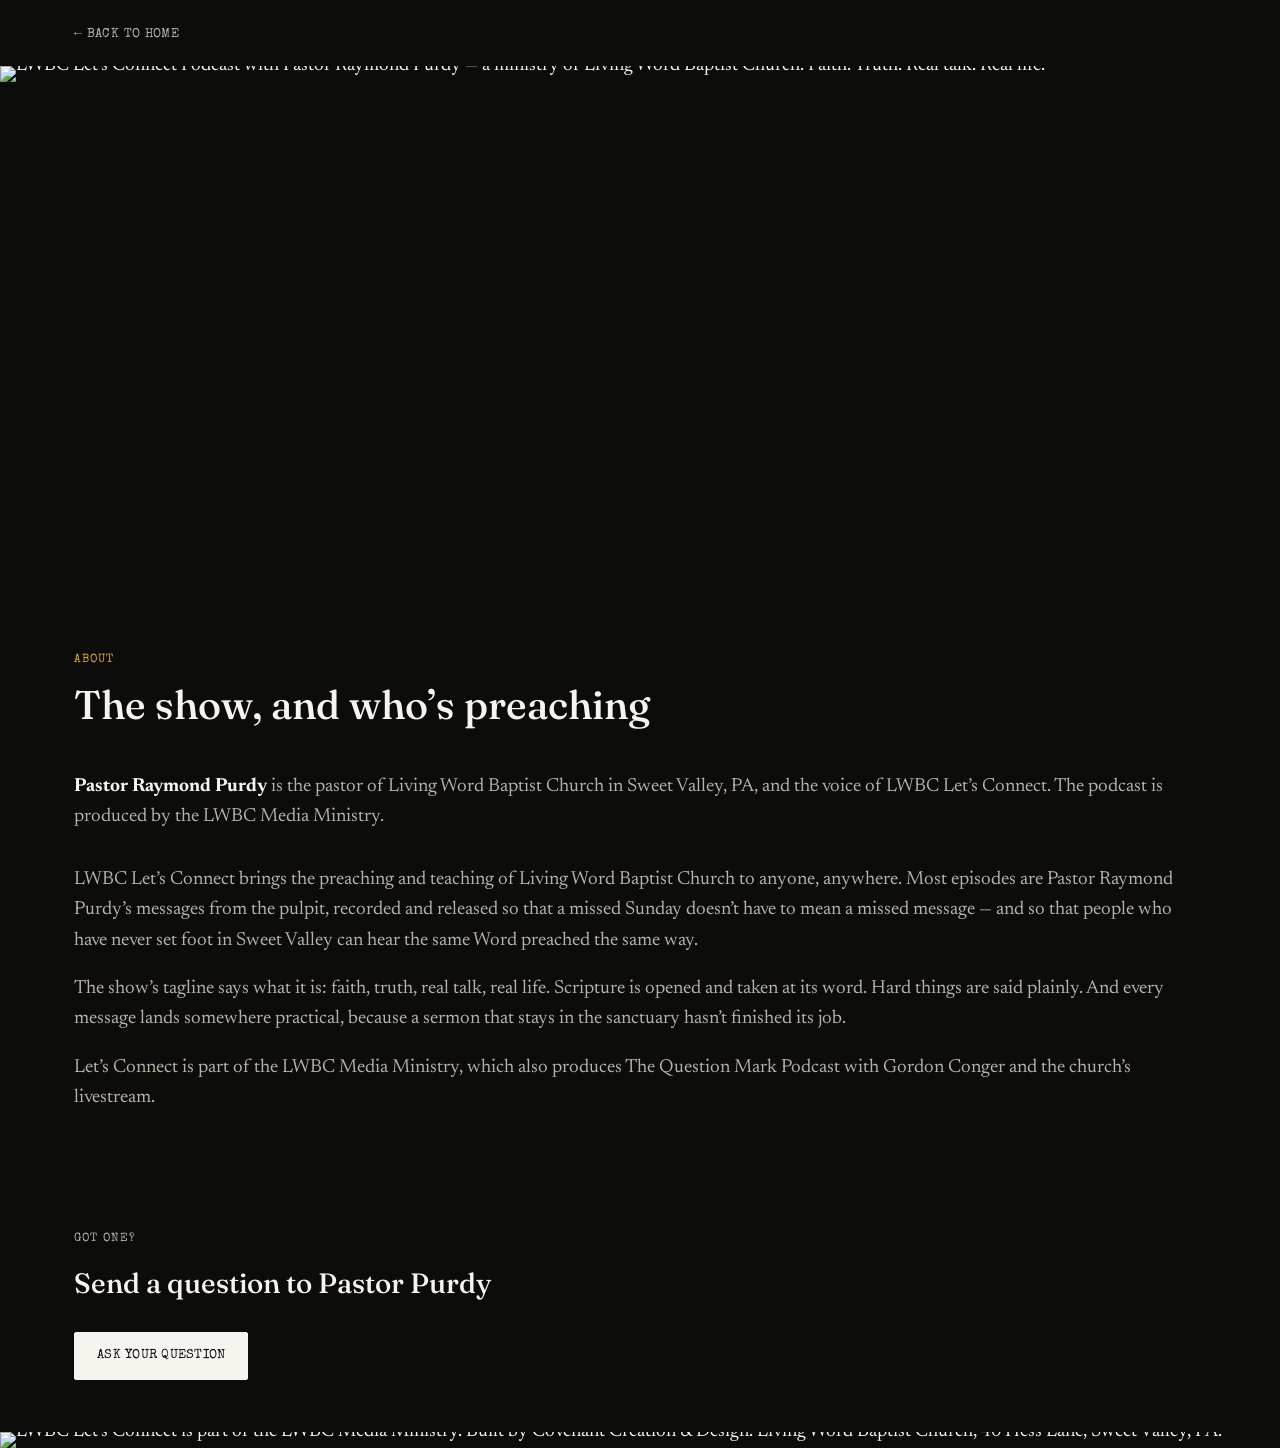
==== about.html @ 089d50f5 "Add about.html" ====
<!doctype html>
<html lang="en">
<head>
<meta charset="UTF-8">
<meta name="viewport" content="width=device-width, initial-scale=1">
<title>About — LWBC Let's Connect Podcast</title>
<meta name="description" content="About LWBC Let's Connect Podcast and host Pastor Raymond Purdy.">
<link rel="preconnect" href="https://fonts.googleapis.com">
<link rel="preconnect" href="https://fonts.gstatic.com" crossorigin>
<link href="https://fonts.googleapis.com/css2?family=Fraunces:ital,wght@0,400;0,500;0,600;1,400&family=Newsreader:ital,wght@0,400;0,500;1,400&family=Special+Elite&display=swap" rel="stylesheet">
<link rel="canonical" href="https://YOUR-DOMAIN-HERE/about.html">
<meta property="og:type" content="website">
<meta property="og:url" content="https://YOUR-DOMAIN-HERE/about.html">
<meta property="og:title" content="About — LWBC Let's Connect Podcast">
<meta property="og:description" content="About LWBC Let's Connect Podcast and host Pastor Raymond Purdy.">
<meta property="og:image" content="https://YOUR-DOMAIN-HERE/images/banner.jpg">
<meta name="twitter:card" content="summary_large_image">
<meta name="twitter:title" content="About — LWBC Let's Connect Podcast">
<meta name="twitter:description" content="About LWBC Let's Connect Podcast and host Pastor Raymond Purdy.">
<meta name="twitter:image" content="https://YOUR-DOMAIN-HERE/images/banner.jpg">
<link rel="icon" type="image/png" href="images/favicon-64.png">
<link rel="apple-touch-icon" href="images/apple-touch-icon.png">
<link rel="manifest" href="manifest.json">
<meta name="apple-mobile-web-app-capable" content="yes">
<meta name="apple-mobile-web-app-title" content="Let's Connect">
<meta name="apple-mobile-web-app-status-bar-style" content="black-translucent">
<meta name="theme-color" content="#0c0c0b">
<link rel="stylesheet" href="css/style.css?v=1">
</head>
<body>

<div class="back-bar">
  <div class="wrap"><a href="index.html" class="back-link">&larr; Back to Home</a></div>
</div>

<header class="banner-image">
  <img src="images/banner.jpg" alt="LWBC Let's Connect Podcast with Pastor Raymond Purdy — a ministry of Living Word Baptist Church. Faith. Truth. Real talk. Real life.">
</header>

<div class="page-intro">
  <div class="wrap">
    <p class="eyebrow">About</p>
    <h1>The show, and who&rsquo;s preaching</h1>
  </div>
</div>

<section style="padding-top:36px;">
  <div class="wrap">

    <div class="about-figure">
      <!--
        REPLACE with Pastor Purdy's headshot once supplied.
        Suggested: /images/raymond-purdy.jpg, square crop, min 400x400px.
        The stylesheet renders it in grayscale automatically to match
        the black-and-white palette.
      -->
      <img src="images/raymond-purdy.jpg" alt="Pastor Raymond Purdy, host of LWBC Let's Connect Podcast" onerror="this.style.display='none'">
      <div class="about-copy">
        <!-- COPY REVIEW: confirm bio wording with Pastor Purdy. -->
        <p><strong>Pastor Raymond Purdy</strong> is the pastor of Living Word Baptist Church in Sweet Valley, PA, and the voice of LWBC Let&rsquo;s Connect. The podcast is produced by the LWBC Media Ministry.</p>
      </div>
    </div>

    <div class="about-copy">
      <!-- COPY REVIEW: draft About text — replace with the show's own description if Gordon supplies one. -->
      <p>LWBC Let&rsquo;s Connect brings the preaching and teaching of Living Word Baptist Church to anyone, anywhere. Most episodes are Pastor Raymond Purdy&rsquo;s messages from the pulpit, recorded and released so that a missed Sunday doesn&rsquo;t have to mean a missed message &mdash; and so that people who have never set foot in Sweet Valley can hear the same Word preached the same way.</p>
      <p>The show&rsquo;s tagline says what it is: faith, truth, real talk, real life. Scripture is opened and taken at its word. Hard things are said plainly. And every message lands somewhere practical, because a sermon that stays in the sanctuary hasn&rsquo;t finished its job.</p>
      <p>Let&rsquo;s Connect is part of the LWBC Media Ministry, which also produces The Question Mark Podcast with Gordon Conger and the church&rsquo;s livestream.</p>
    </div>

  </div>
</section>

<section class="callout">
  <div class="wrap">
    <p class="eyebrow">Got one?</p>
    <h2>Send a question to Pastor Purdy</h2>
    <a href="submit.html" class="btn btn-solid">Ask your question</a>
  </div>
</section>

<footer class="site-footer-image">
  <img src="images/footer.jpg" alt="LWBC Let's Connect is part of the LWBC Media Ministry. Built by Covenant Creation &amp; Design. Living Word Baptist Church, 40 Hess Lane, Sweet Valley, PA.">
  <a class="footer-hotspot fh-lwbc-logo" href="https://www.facebook.com/profile.php?id=100064349513334" target="_blank" rel="noopener" aria-label="LWBC Media Ministry on Facebook"></a>
  <a class="footer-hotspot fh-lwbc-text" href="https://www.facebook.com/profile.php?id=100064349513334" target="_blank" rel="noopener" aria-label="LWBC Media Ministry on Facebook"></a>
  <a class="footer-hotspot fh-ccd-text" href="https://stewartjm-dev.github.io/covenant-creation-design" target="_blank" rel="noopener" aria-label="Covenant Creation &amp; Design"></a>
  <a class="footer-hotspot fh-home" href="index.html" aria-label="Home"></a>
  <a class="footer-hotspot fh-about" href="about.html" aria-label="About" aria-current="page"></a>
  <a class="footer-hotspot fh-episodes" href="episodes.html" aria-label="Episodes"></a>
  <a class="footer-hotspot fh-submit" href="submit.html" aria-label="Submit a Question"></a>
  <a class="footer-hotspot fh-subscribe" href="subscribe.html" aria-label="Subscribe"></a>
  <a class="footer-hotspot fh-lwbc-address" href="https://www.lwbcsv.com" target="_blank" rel="noopener" aria-label="Living Word Baptist Church website"></a>
</footer>

</body>
</html>
---- css/style.css ----
/* =========================================================
   LWBC Let's Connect Podcast — stylesheet
   Companion to the Question Mark site: same black-and-white
   system, same layout. Accent colors are pulled from the
   Let's Connect crest (blue / gold / chrome on black). The
   blue is the working accent; gold is used sparingly for
   the small typewriter labels and dates so the site reads as
   its own thing without departing from the shared design.
   Swap the --accent-* values below to retune the whole site.
   ========================================================= */

:root {
  --bg: #0c0c0b;          /* black — the whole site */
  --bg-raised: #17160f;   /* slightly lighter black — panels, cards */

  --ink: #f5f4ef;         /* white lettering */
  --ink-soft: #b7b3a7;
  --ink-faint: #78756a;

  --hairline: rgba(245, 244, 239, 0.14);

  --accent-blue: #3d8bff;
  --accent-blue-line: rgba(61, 139, 255, 0.55);
  --accent-blue-glow: rgba(94, 200, 240, 0.9);

  --accent-gold: #d4a53a;              /* from the crest lettering */
  --accent-gold-line: rgba(212, 165, 58, 0.55);

  --max-w: 1180px;

  --font-display: "Fraunces", Georgia, serif;
  --font-body: "Newsreader", Georgia, serif;
  --font-mono: "Special Elite", "Courier New", monospace;
}

* { box-sizing: border-box; }

html { scroll-behavior: smooth; }

body {
  margin: 0;
  background: var(--bg);
  color: var(--ink);
  font-family: var(--font-body);
  font-size: 19px;
  line-height: 1.6;
  -webkit-font-smoothing: antialiased;
}

a {
  color: var(--ink);
  text-decoration-thickness: 1px;
  text-underline-offset: 3px;
}
a:hover { color: var(--ink-soft); }

:focus-visible {
  outline: 2px solid var(--ink);
  outline-offset: 3px;
}

img { max-width: 100%; display: block; }

.wrap {
  max-width: var(--max-w);
  margin: 0 auto;
  padding: 0 24px;
}

.eyebrow {
  font-family: var(--font-mono);
  font-size: 12px;
  letter-spacing: 0.08em;
  text-transform: uppercase;
  color: var(--accent-gold);
}

/* ---------- Header / nav ---------- */

.site-header {
  border-bottom: 1px solid var(--hairline);
  padding: 20px 0;
  background: var(--bg);
}

.site-header .wrap {
  display: flex;
  align-items: baseline;
  justify-content: space-between;
  gap: 16px;
  flex-wrap: wrap;
}

.logotype {
  display: flex;
  align-items: center;
  gap: 14px;
  font-family: var(--font-display);
  font-weight: 600;
  font-size: 22px;
  letter-spacing: 0.01em;
  text-decoration: none;
  white-space: nowrap;
  color: var(--ink);
}

.logotype .mark {
  font-style: italic;
  font-weight: 400;
}

.logo-badge {
  width: 60px;
  height: 60px;
  border-radius: 6px;
  overflow: hidden;
  flex-shrink: 0;
  box-shadow: 0 0 0 1px var(--accent-blue-line);
}
.logo-badge img { width: 100%; height: 100%; object-fit: cover; display: block; }

.footer-badge {
  display: inline-flex;
  align-items: center;
  gap: 12px;
}
.footer-badge img {
  width: 52px;
  height: 52px;
  border-radius: 6px;
  vertical-align: middle;
  box-shadow: 0 0 0 1px var(--accent-blue-line);
}

nav.primary-nav ul {
  list-style: none;
  display: flex;
  gap: 20px;
  margin: 0;
  padding: 0;
  font-family: var(--font-mono);
  font-size: 12px;
  letter-spacing: 0.03em;
  text-transform: uppercase;
}

nav.primary-nav a {
  color: var(--ink-soft);
  text-decoration: none;
  padding-bottom: 3px;
  border-bottom: 1px solid transparent;
}
nav.primary-nav a:hover,
nav.primary-nav a[aria-current="page"] {
  color: var(--ink);
  border-bottom-color: var(--ink);
}

/* ---------- Back bar (subpages) ---------- */

.back-bar {
  padding: 18px 0;
}

.back-link {
  display: inline-block;
  font-family: var(--font-mono);
  font-size: 13px;
  letter-spacing: 0.03em;
  text-transform: uppercase;
  color: var(--ink-soft);
  text-decoration: none;
}
.back-link:hover { color: var(--ink); }

/* ---------- Page intro (subpages) ----------
   Sits below the shared banner: a large, non-interactive tile
   image matching the one used to reach the page, then title
   copy — no boxed panel, just plain background. */

.page-intro {
  padding: 40px 0 8px;
}

.page-tile {
  width: 240px;
  height: 240px;
  border-radius: 16px;
  overflow: hidden;
  margin-bottom: 26px;
  box-shadow: 0 0 0 1px var(--accent-blue-line), 0 16px 40px rgba(0,0,0,0.5);
}
.page-tile img { width: 100%; height: 100%; object-fit: cover; display: block; }

.page-intro h1 {
  font-family: var(--font-display);
  font-weight: 500;
  font-size: clamp(28px, 5vw, 40px);
  line-height: 1.15;
  margin: 8px 0 0;
  color: var(--ink);
}

.lede {
  font-size: 20px;
  color: var(--ink-soft);
  margin: 18px 0 0;
}

.actions {
  display: flex;
  gap: 14px;
  flex-wrap: wrap;
  margin-top: 24px;
}

/* ---------- Buttons ---------- */

.btn {
  display: inline-block;
  font-family: var(--font-mono);
  font-size: 13px;
  letter-spacing: 0.02em;
  text-transform: uppercase;
  text-decoration: none;
  padding: 13px 22px;
  border: 1px solid var(--ink);
  border-radius: 2px;
}

.btn-solid {
  background: var(--ink);
  color: var(--bg);
}
.btn-solid:hover {
  background: var(--ink-soft);
  color: var(--bg);
  border-color: var(--ink-soft);
}

.btn-outline {
  background: transparent;
  color: var(--ink);
}
.btn-outline:hover {
  background: var(--ink);
  color: var(--bg);
}

/* ---------- Sections ---------- */

section {
  padding: 52px 0;
}

section h2 {
  font-family: var(--font-display);
  font-weight: 500;
  font-size: 28px;
  margin: 6px 0 26px;
  color: var(--ink);
}

/* ---------- Episode list ---------- */

.episode-list {
  list-style: none;
  margin: 0;
  padding: 0;
  display: flex;
  flex-direction: column;
  gap: 16px;
}
.episode-list li { margin: 0; }
.episode-list .featured-player { margin-top: 0; }

.episode {
  display: grid;
  grid-template-columns: 84px 1fr;
  gap: 18px;
  padding: 22px 0;
  border-top: 1px solid var(--hairline);
  text-decoration: none;
  color: var(--ink);
}
.episode:first-child { border-top: none; }

.episode-art {
  position: relative;
  width: 84px;
  height: 84px;
  border-radius: 4px;
  background: var(--bg-raised);
  overflow: hidden;
  flex-shrink: 0;
  box-shadow: 0 0 0 1px var(--accent-blue-line);
}
.episode-art img,
.episode-art svg { width: 100%; height: 100%; object-fit: cover; display: block; }

.episode-date {
  display: block;
  font-family: var(--font-mono);
  font-size: 11px;
  letter-spacing: 0.03em;
  text-transform: uppercase;
  color: var(--ink-faint);
  margin-bottom: 4px;
}

.episode-title {
  font-family: var(--font-display);
  font-size: 19px;
  font-weight: 500;
  margin: 0 0 4px;
  line-height: 1.3;
  color: var(--ink);
}

.episode-blurb {
  font-size: 16px;
  color: var(--ink-soft);
  margin: 0;
  display: -webkit-box;
  -webkit-line-clamp: 2;
  -webkit-box-orient: vertical;
  overflow: hidden;
}

.feed-status {
  font-family: var(--font-mono);
  font-size: 13px;
  color: var(--ink-faint);
  padding: 14px 0;
}

.view-all {
  margin-top: 28px;
  font-family: var(--font-mono);
  font-size: 12px;
  letter-spacing: 0.02em;
  text-transform: uppercase;
}

/* ---------- About / bio ---------- */

.about-figure {
  display: flex;
  gap: 24px;
  align-items: flex-start;
  margin-bottom: 32px;
  flex-wrap: wrap;
}

.about-figure img {
  width: 140px;
  height: 140px;
  object-fit: cover;
  border-radius: 3px;
  filter: grayscale(1);
}

.about-copy p { margin: 0 0 18px; color: var(--ink-soft); }
.about-copy p:last-child { margin-bottom: 0; }
.about-copy strong { color: var(--ink); }

/* ---------- Callout band ---------- */

.callout {
  background: none;
}
.callout .eyebrow { color: var(--ink-soft); }
.callout h2 { color: var(--ink); }
.callout .lede { color: var(--ink-soft); margin: 18px 0 28px; }
.callout .btn-solid { background: var(--ink); color: var(--bg); border-color: var(--ink); }
.callout .btn-solid:hover { background: var(--ink-soft); border-color: var(--ink-soft); }

/* ---------- Form ---------- */

form.question-form {
  max-width: 520px;
}

.field {
  margin-bottom: 22px;
}

.field label {
  display: block;
  font-family: var(--font-mono);
  font-size: 12px;
  letter-spacing: 0.03em;
  text-transform: uppercase;
  color: var(--ink-soft);
  margin-bottom: 8px;
}

.field input,
.field textarea {
  width: 100%;
  font-family: var(--font-body);
  font-size: 17px;
  color: var(--ink);
  background: transparent;
  border: none;
  border-bottom: 1px solid var(--hairline);
  padding: 10px 2px;
  border-radius: 0;
}

.field input:focus,
.field textarea:focus {
  border-bottom-color: var(--ink);
}

.field textarea { resize: vertical; min-height: 120px; }

.form-note {
  font-size: 14px;
  color: var(--ink-faint);
  margin-top: 18px;
}

/* ---------- Subscribe platforms ---------- */

.platform-list {
  list-style: none;
  margin: 0;
  padding: 0;
  display: grid;
  gap: 1px;
  background: var(--accent-blue-line);
  border: 1px solid var(--accent-blue-line);
}

.platform-list a,
.platform-list .platform-copy,
.platform-list .platform-unavailable {
  display: flex;
  align-items: center;
  justify-content: space-between;
  background: var(--bg);
  color: var(--ink);
  padding: 18px 20px;
  text-decoration: none;
  font-family: var(--font-display);
  font-size: 18px;
  width: 100%;
  border: none;
  text-align: left;
  cursor: pointer;
}

.platform-list a:hover,
.platform-list .platform-copy:hover { background: var(--bg-raised); }

.platform-list .go {
  font-family: var(--font-mono);
  font-size: 12px;
  color: var(--ink-faint);
}

.platform-list .platform-unavailable {
  color: var(--ink-faint);
  cursor: default;
}
.platform-list .platform-unavailable .go {
  font-style: italic;
}

/* ---------- Footer ---------- */

.site-footer-image {
  position: relative;
  line-height: 0;
}
.site-footer-image img {
  width: 100%;
  height: auto;
  display: block;
}

/* Invisible clickable regions over the flat footer graphic.
   Positioned by percentage (not fixed pixels) so they track the
   image correctly at any screen width. Coordinates are estimated
   from the artwork — nudge the top/left/width/height values below
   if any hit zone feels off-target once tested live. */

.footer-hotspot {
  position: absolute;
  display: block;
  border-radius: 6px;
}
.footer-hotspot:hover,
.footer-hotspot:focus-visible {
  background: rgba(61, 139, 255, 0.14);
  outline: none;
}

.fh-lwbc-logo    { top: 22%; left: 1%;    width: 15.5%; height: 46%; }
.fh-lwbc-text    { top: 37%; left: 18.5%; width: 14%;   height: 17%; }
.fh-ccd-text     { top: 55%; left: 18.5%; width: 14%;   height: 15%; }
.fh-home         { top: 28%; left: 34.5%; width: 6.2%;  height: 34%; }
.fh-about        { top: 28%; left: 41%;   width: 6.2%;  height: 34%; }
.fh-episodes     { top: 28%; left: 47.5%; width: 6.2%;  height: 34%; }
.fh-submit       { top: 28%; left: 54%;   width: 7.5%;  height: 34%; }
.fh-subscribe    { top: 28%; left: 61.7%; width: 6.5%;  height: 34%; }
.fh-lwbc-address { top: 30%; left: 70%;   width: 15%;   height: 32%; }

/* ---------- Responsive ---------- */

@media (max-width: 620px) {
  body { font-size: 17px; }
  .page-tile { width: 180px; height: 180px; }
  .episode { grid-template-columns: 60px 1fr; }
  .episode-art { width: 60px; height: 60px; }
  .about-figure { flex-direction: column; }
  nav.primary-nav ul { gap: 12px; }
}

@media (prefers-reduced-motion: reduce) {
  html { scroll-behavior: auto; }
}

/* =========================================================
   Homepage restructure — banner + teaser tiles (July 2026)
   Per Gordon: banner tying show to LWBC, nav upper right,
   welcome copy, tile navigation row, episodes, footer.
   Tiles echo Gordon's circular badge reference art, rebuilt
   in the site's own noir language.
   ========================================================= */

/* ---------- Banner ---------- */

.banner-image {
  line-height: 0;
  overflow: hidden;
  height: clamp(90px, 41.6vw, 680px);
}
.banner-image img {
  width: 100%;
  height: 100%;
  object-fit: cover;
  object-position: center top;
  display: block;
}

/* ---------- Welcome ---------- */

.welcome h1 {
  font-family: var(--font-display);
  font-weight: 500;
  font-size: clamp(22px, 4vw, 34px);
  line-height: 1.15;
  margin: 0 0 20px;
}

.welcome p {
  color: var(--ink-soft);
  margin: 0 0 16px;
}
.welcome p:last-child { margin-bottom: 0; }

/* ---------- Teaser tiles ---------- */

.wrap-wide {
  max-width: 1180px;
  margin: 0 auto;
  padding: 0 24px;
}

.tiles {
  list-style: none;
  margin: 0;
  padding: 0;
  display: grid;
  grid-template-columns: repeat(6, 1fr);
  gap: 20px;
}

.tile {
  display: flex;
  flex-direction: column;
  align-items: center;
  text-align: center;
  text-decoration: none;
  color: var(--ink);
  background: none;
  border: none;
  padding: 0;
  font-family: inherit;
  font-size: inherit;
  cursor: pointer;
}

.tile-medal {
  position: relative;
  width: 100%;
  max-width: 176px;
  aspect-ratio: 1 / 1;
  border-radius: 50%;
  background: var(--bg-raised);
  overflow: hidden;
  display: flex;
  align-items: center;
  justify-content: center;
  box-shadow: 0 0 0 1px var(--accent-blue-line), 0 10px 26px rgba(0,0,0,0.5);
  transition: box-shadow 0.25s ease, transform 0.25s ease;
}

.tile-medal .venetian { border-radius: 50%; }

.tile-ghost {
  position: absolute;
  font-family: var(--font-display);
  font-style: italic;
  font-weight: 600;
  font-size: 150px;
  line-height: 1;
  color: var(--ink);
  opacity: 0.07;
  transform: rotate(-8deg) translate(8%, -4%);
  pointer-events: none;
  user-select: none;
}

.tile-medal svg {
  position: relative;
  width: 46%;
  height: 46%;
  color: var(--accent-blue);
  filter: drop-shadow(0 0 10px rgba(61, 139, 255, 0.55));
  transition: filter 0.25s ease;
}

.tile:hover .tile-medal,
.tile:focus-visible .tile-medal {
  transform: translateY(-4px);
  box-shadow: 0 0 0 1px var(--accent-blue),
              0 0 26px rgba(61, 139, 255, 0.35),
              0 14px 30px rgba(0,0,0,0.55);
}

.tile:hover .tile-medal svg,
.tile:focus-visible .tile-medal svg {
  filter: drop-shadow(0 0 16px var(--accent-blue-glow));
}

.tile-label {
  font-family: var(--font-mono);
  font-size: 13px;
  letter-spacing: 0.04em;
  text-transform: uppercase;
  margin-top: 16px;
  color: var(--ink);
}

.tile-tease {
  font-family: var(--font-body);
  font-style: italic;
  font-size: 14px;
  color: var(--ink-soft);
  margin-top: 4px;
}

/* ---------- Responsive / motion ---------- */

@media (max-width: 720px) {
  .tiles { grid-template-columns: repeat(2, 1fr); gap: 22px; }
}

@media (max-width: 620px) {
}

@media (prefers-reduced-motion: reduce) {
  .tile-medal, .tile-medal svg { transition: none; }
  .tile:hover .tile-medal, .tile:focus-visible .tile-medal { transform: none; }
}

/* Tiles now use Gordon's badge artwork directly */
.tile-medal img { width: 100%; height: 100%; object-fit: cover; display: block; }

.footer-nav { letter-spacing: 0.04em; }

/* ---------- Install instructions modal ---------- */

.modal-overlay {
  position: fixed;
  inset: 0;
  background: rgba(0, 0, 0, 0.72);
  display: flex;
  align-items: center;
  justify-content: center;
  padding: 24px;
  z-index: 100;
}
.modal-overlay[hidden] { display: none; }

.modal {
  position: relative;
  background: var(--bg-raised);
  border: 1px solid var(--accent-blue-line);
  border-radius: 12px;
  max-width: 440px;
  width: 100%;
  max-height: 85vh;
  overflow-y: auto;
  padding: 32px 28px;
  box-shadow: 0 24px 60px rgba(0,0,0,0.6);
}

.modal h2 {
  font-family: var(--font-display);
  font-weight: 500;
  font-size: 26px;
  margin: 6px 0 14px;
  color: var(--ink);
}

.modal .lede {
  font-size: 16px;
  margin: 0 0 22px;
}

.modal-close {
  position: absolute;
  top: 14px;
  right: 14px;
  width: 32px;
  height: 32px;
  border-radius: 50%;
  border: 1px solid var(--hairline);
  background: transparent;
  color: var(--ink-soft);
  font-size: 20px;
  line-height: 1;
  cursor: pointer;
}
.modal-close:hover { color: var(--ink); border-color: var(--accent-blue-line); }

.install-tabs {
  display: flex;
  gap: 8px;
  margin-bottom: 20px;
}

.install-tab {
  flex: 1;
  font-family: var(--font-mono);
  font-size: 12px;
  letter-spacing: 0.02em;
  text-transform: uppercase;
  padding: 10px 8px;
  background: transparent;
  border: 1px solid var(--hairline);
  border-radius: 6px;
  color: var(--ink-soft);
  cursor: pointer;
}
.install-tab[aria-selected="true"] {
  color: var(--ink);
  border-color: var(--accent-blue-line);
  background: rgba(61, 139, 255, 0.1);
}

.install-steps {
  margin: 0;
  padding-left: 20px;
  color: var(--ink-soft);
  font-size: 16px;
  line-height: 1.6;
}
.install-steps li { margin-bottom: 10px; }
.install-steps strong { color: var(--ink); }
.install-steps[hidden] { display: none; }

/* ---------- Playable episode rows ---------- */

.episode-playable { cursor: pointer; }

.episode-play-icon {
  position: absolute;
  inset: 0;
  display: flex;
  align-items: center;
  justify-content: center;
  background: rgba(12, 12, 11, 0.35);
  color: #fff;
  font-size: 20px;
  opacity: 0;
  transition: opacity 0.15s ease;
}
.episode-playable:hover .episode-play-icon,
.episode-playable:focus-visible .episode-play-icon,
.episode-active .episode-play-icon {
  opacity: 1;
}
.episode-active .episode-play-icon {
  background: rgba(12, 12, 11, 0.55);
}
.episode-active .episode-title { color: var(--accent-blue); }

/* ---------- Mini player ---------- */

.mini-player {
  position: fixed;
  left: 0;
  right: 0;
  bottom: 0;
  z-index: 90;
  display: flex;
  flex-direction: column;
  gap: 8px;
  padding: 10px 16px 12px;
  background: var(--bg-raised);
  border-top: 1px solid var(--accent-blue-line);
  box-shadow: 0 -8px 24px rgba(0,0,0,0.4);
}
.mini-player[hidden] { display: none; }

.mp-top {
  display: flex;
  align-items: center;
  gap: 12px;
}

.mp-art {
  width: 40px;
  height: 40px;
  border-radius: 4px;
  overflow: hidden;
  flex-shrink: 0;
  background: var(--bg);
}
.mp-art img, .mp-art svg { width: 100%; height: 100%; object-fit: cover; display: block; }

.mp-meta {
  flex: 1;
  min-width: 0;
}

.mp-title {
  font-family: var(--font-display);
  font-size: 14px;
  color: var(--ink);
  white-space: nowrap;
  overflow: hidden;
  text-overflow: ellipsis;
  margin-bottom: 2px;
}

.mp-time {
  font-family: var(--font-mono);
  font-size: 11px;
  color: var(--ink-faint);
}

.mp-close {
  flex-shrink: 0;
  width: 30px;
  height: 30px;
  border-radius: 50%;
  border: 1px solid var(--hairline);
  background: transparent;
  color: var(--ink-soft);
  font-size: 18px;
  cursor: pointer;
}
.mp-close:hover { border-color: var(--accent-blue-line); }

.mp-seek-row { padding: 0 2px; }

.mp-progress-track {
  position: relative;
  height: 14px;
  display: flex;
  align-items: center;
}
.mp-progress-track::before {
  content: "";
  position: absolute;
  left: 0;
  right: 0;
  height: 3px;
  background: var(--hairline);
  border-radius: 2px;
}
.mp-progress-bar {
  position: absolute;
  left: 0;
  height: 3px;
  width: 0%;
  background: var(--accent-blue);
  border-radius: 2px;
  pointer-events: none;
}

.mp-seek {
  position: absolute;
  inset: 0;
  width: 100%;
  height: 100%;
  margin: 0;
  opacity: 0;
  cursor: pointer;
  -webkit-appearance: none;
  appearance: none;
  background: transparent;
}
.mp-seek::-webkit-slider-thumb {
  -webkit-appearance: none;
  width: 14px;
  height: 14px;
}
.mp-seek::-moz-range-thumb {
  width: 14px;
  height: 14px;
  border: none;
}

.mp-controls-row {
  display: flex;
  align-items: center;
  justify-content: space-between;
}

.mp-transport {
  display: flex;
  align-items: center;
  gap: 18px;
}

.mp-toggle {
  flex-shrink: 0;
  width: 38px;
  height: 38px;
  border-radius: 50%;
  border: 1px solid var(--hairline);
  background: transparent;
  color: var(--ink);
  font-size: 15px;
  cursor: pointer;
}
.mp-toggle:hover { border-color: var(--accent-blue-line); }

.mp-skip {
  flex-shrink: 0;
  border: none;
  background: transparent;
  color: var(--ink-soft);
  font-family: var(--font-mono);
  font-size: 12px;
  cursor: pointer;
  padding: 4px;
}
.mp-skip:hover { color: var(--accent-blue); }

.mp-rate {
  flex-shrink: 0;
  border: 1px solid var(--hairline);
  background: transparent;
  color: var(--ink-soft);
  font-family: var(--font-mono);
  font-size: 12px;
  border-radius: 14px;
  padding: 5px 10px;
  cursor: pointer;
  min-width: 42px;
}
.mp-rate:hover { border-color: var(--accent-blue-line); color: var(--ink); }

.mp-controls-spacer { width: 42px; }

body.has-mini-player { padding-bottom: 128px; }

@media (max-width: 480px) {
  .mp-title { font-size: 13px; }
  .mini-player { padding: 8px 12px 10px; }
  .mp-transport { gap: 14px; }
  body.has-mini-player { padding-bottom: 122px; }
}

/* ---------- Featured latest episode player ---------- */

.latest-feature-section {
  padding-top: 44px;
}

.featured-player {
  display: flex;
  gap: 28px;
  align-items: center;
  text-decoration: none;
  color: var(--ink);
  background: var(--bg-raised);
  border: 1px solid var(--accent-blue-line);
  border-radius: 14px;
  padding: 24px;
  margin-top: 16px;
  cursor: pointer;
  box-shadow: 0 20px 50px rgba(0,0,0,0.35);
}

.fp-art {
  position: relative;
  width: 160px;
  height: 160px;
  flex-shrink: 0;
  border-radius: 10px;
  overflow: hidden;
  box-shadow: 0 0 0 1px var(--accent-blue-line);
}
.fp-art img, .fp-art svg { width: 100%; height: 100%; object-fit: cover; display: block; }

.fp-play-icon {
  position: absolute;
  inset: 0;
  display: flex;
  align-items: center;
  justify-content: center;
  background: rgba(12, 12, 11, 0.4);
  color: #fff;
  font-size: 42px;
  opacity: 1;
  transition: background 0.15s ease, transform 0.15s ease;
}
.featured-player:hover .fp-play-icon,
.featured-player:focus-visible .fp-play-icon {
  background: rgba(61, 139, 255, 0.35);
  transform: scale(1.06);
}
.featured-player.episode-active .fp-play-icon {
  background: rgba(61, 139, 255, 0.45);
}

.fp-info { min-width: 0; flex: 1; }

.fp-date {
  display: block;
  font-family: var(--font-mono);
  font-size: 12px;
  letter-spacing: 0.03em;
  text-transform: uppercase;
  color: var(--accent-gold);
  margin-bottom: 6px;
}

.fp-title {
  font-family: var(--font-display);
  font-weight: 500;
  font-size: clamp(22px, 3.4vw, 32px);
  line-height: 1.2;
  margin: 0 0 10px;
  color: var(--ink);
}
.featured-player.episode-active .fp-title { color: var(--accent-blue); }

.fp-desc {
  font-size: 16px;
  color: var(--ink-soft);
  margin: 0 0 16px;
  display: -webkit-box;
  -webkit-line-clamp: 3;
  -webkit-box-orient: vertical;
  overflow: hidden;
}

.fp-cta {
  display: inline-flex;
  align-items: center;
  gap: 8px;
  font-family: var(--font-mono);
  font-size: 13px;
  letter-spacing: 0.04em;
  text-transform: uppercase;
  color: var(--bg);
  background: var(--accent-blue);
  padding: 10px 18px;
  border-radius: 22px;
}

@media (max-width: 620px) {
  .featured-player { flex-direction: column; align-items: flex-start; padding: 18px; gap: 18px; }
  .fp-art { width: 100%; height: 220px; }
}
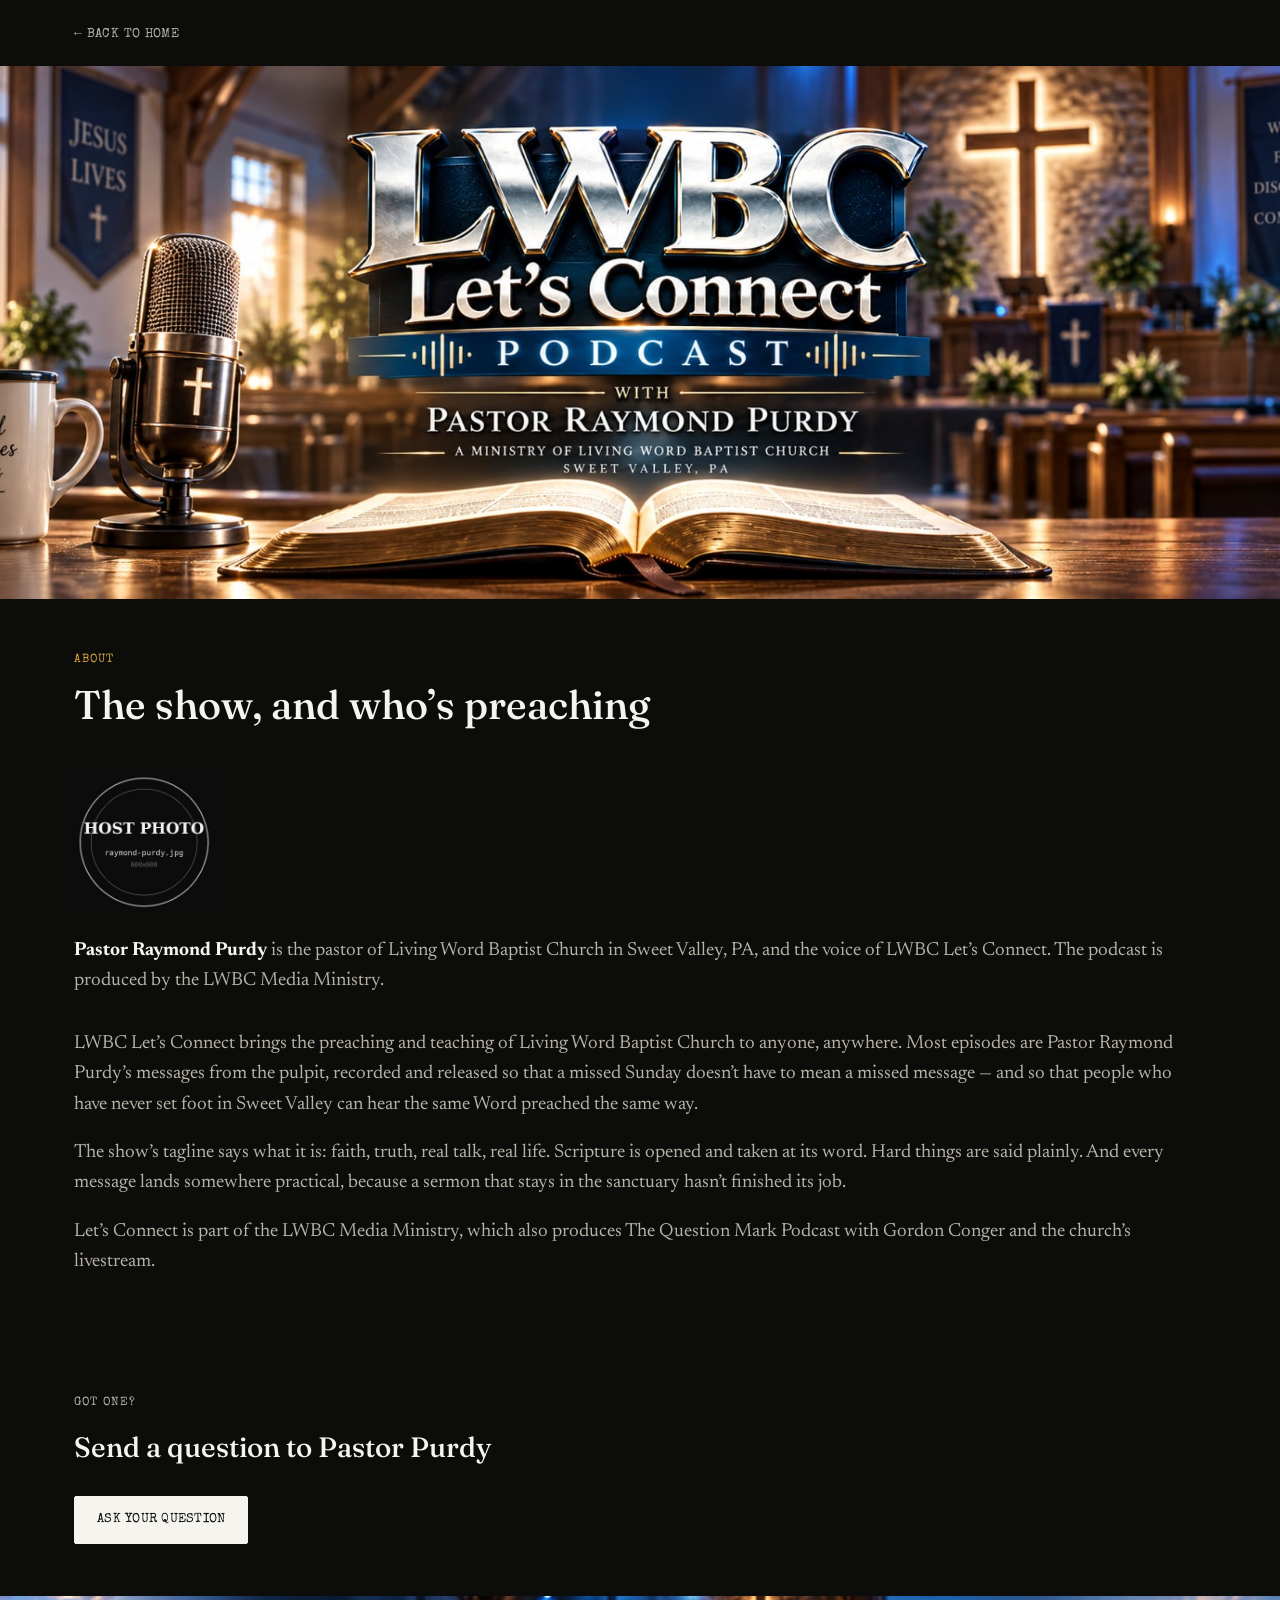
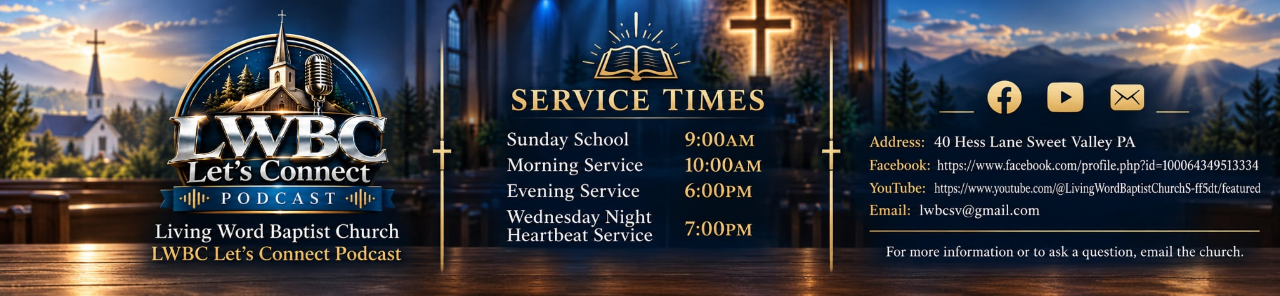
==== commit 366fd2b8: "New footer design with matching hotspots" ====
--- a/about.html
+++ b/about.html
@@ -80,16 +80,11 @@
 </section>
 
 <footer class="site-footer-image">
-  <img src="images/footer.jpg" alt="LWBC Let's Connect is part of the LWBC Media Ministry. Built by Covenant Creation &amp; Design. Living Word Baptist Church, 40 Hess Lane, Sweet Valley, PA.">
-  <a class="footer-hotspot fh-lwbc-logo" href="https://www.facebook.com/profile.php?id=100064349513334" target="_blank" rel="noopener" aria-label="LWBC Media Ministry on Facebook"></a>
-  <a class="footer-hotspot fh-lwbc-text" href="https://www.facebook.com/profile.php?id=100064349513334" target="_blank" rel="noopener" aria-label="LWBC Media Ministry on Facebook"></a>
-  <a class="footer-hotspot fh-ccd-text" href="https://stewartjm-dev.github.io/covenant-creation-design" target="_blank" rel="noopener" aria-label="Covenant Creation &amp; Design"></a>
-  <a class="footer-hotspot fh-home" href="index.html" aria-label="Home"></a>
-  <a class="footer-hotspot fh-about" href="about.html" aria-label="About" aria-current="page"></a>
-  <a class="footer-hotspot fh-episodes" href="episodes.html" aria-label="Episodes"></a>
-  <a class="footer-hotspot fh-submit" href="submit.html" aria-label="Submit a Question"></a>
-  <a class="footer-hotspot fh-subscribe" href="subscribe.html" aria-label="Subscribe"></a>
-  <a class="footer-hotspot fh-lwbc-address" href="https://www.lwbcsv.com" target="_blank" rel="noopener" aria-label="Living Word Baptist Church website"></a>
+  <img src="images/footer.jpg" alt="LWBC Let's Connect Podcast, Living Word Baptist Church, Sweet Valley PA. Service times: Sunday School 9:00 AM, Morning Service 10:00 AM, Evening Service 6:00 PM, Wednesday Night Heartbeat Service 7:00 PM. Address: 40 Hess Lane, Sweet Valley PA.">
+  <a class="footer-hotspot fh-logo" href="index.html" aria-label="Home"></a>
+  <a class="footer-hotspot fh-facebook" href="https://www.facebook.com/profile.php?id=100064349513334" target="_blank" rel="noopener" aria-label="LWBC on Facebook"></a>
+  <a class="footer-hotspot fh-youtube" href="https://www.youtube.com/@LivingWordBaptistChurchS-ff5dt/featured" target="_blank" rel="noopener" aria-label="LWBC on YouTube"></a>
+  <a class="footer-hotspot fh-email" href="mailto:lwbcsv@gmail.com" aria-label="Email LWBC"></a>
 </footer>
 
 </body>
--- a/css/style.css
+++ b/css/style.css
@@ -271,6 +271,22 @@
   flex-direction: column;
   gap: 16px;
 }
+
+.episode-scroll {
+  max-height: 70vh;
+  overflow-y: auto;
+  padding-right: 14px;
+  margin-right: -14px;
+  scrollbar-width: thin;
+  scrollbar-color: var(--accent-blue-line) transparent;
+}
+.episode-scroll::-webkit-scrollbar { width: 8px; }
+.episode-scroll::-webkit-scrollbar-track { background: transparent; }
+.episode-scroll::-webkit-scrollbar-thumb {
+  background: var(--accent-blue-line);
+  border-radius: 4px;
+}
+.episode-scroll::-webkit-scrollbar-thumb:hover { background: var(--accent-blue); }
 .episode-list li { margin: 0; }
 .episode-list .featured-player { margin-top: 0; }
 
@@ -497,15 +513,10 @@
   outline: none;
 }
 
-.fh-lwbc-logo    { top: 22%; left: 1%;    width: 15.5%; height: 46%; }
-.fh-lwbc-text    { top: 37%; left: 18.5%; width: 14%;   height: 17%; }
-.fh-ccd-text     { top: 55%; left: 18.5%; width: 14%;   height: 15%; }
-.fh-home         { top: 28%; left: 34.5%; width: 6.2%;  height: 34%; }
-.fh-about        { top: 28%; left: 41%;   width: 6.2%;  height: 34%; }
-.fh-episodes     { top: 28%; left: 47.5%; width: 6.2%;  height: 34%; }
-.fh-submit       { top: 28%; left: 54%;   width: 7.5%;  height: 34%; }
-.fh-subscribe    { top: 28%; left: 61.7%; width: 6.5%;  height: 34%; }
-.fh-lwbc-address { top: 30%; left: 70%;   width: 15%;   height: 32%; }
+.fh-logo         { top: 2%;  left: 11%; width: 22%; height: 96%; }
+.fh-facebook     { top: 20%; left: 75%; width: 5%;  height: 20%; }
+.fh-youtube      { top: 20%; left: 81%; width: 5%;  height: 20%; }
+.fh-email        { top: 20%; left: 87%; width: 5%;  height: 20%; }
 
 /* ---------- Responsive ---------- */
 
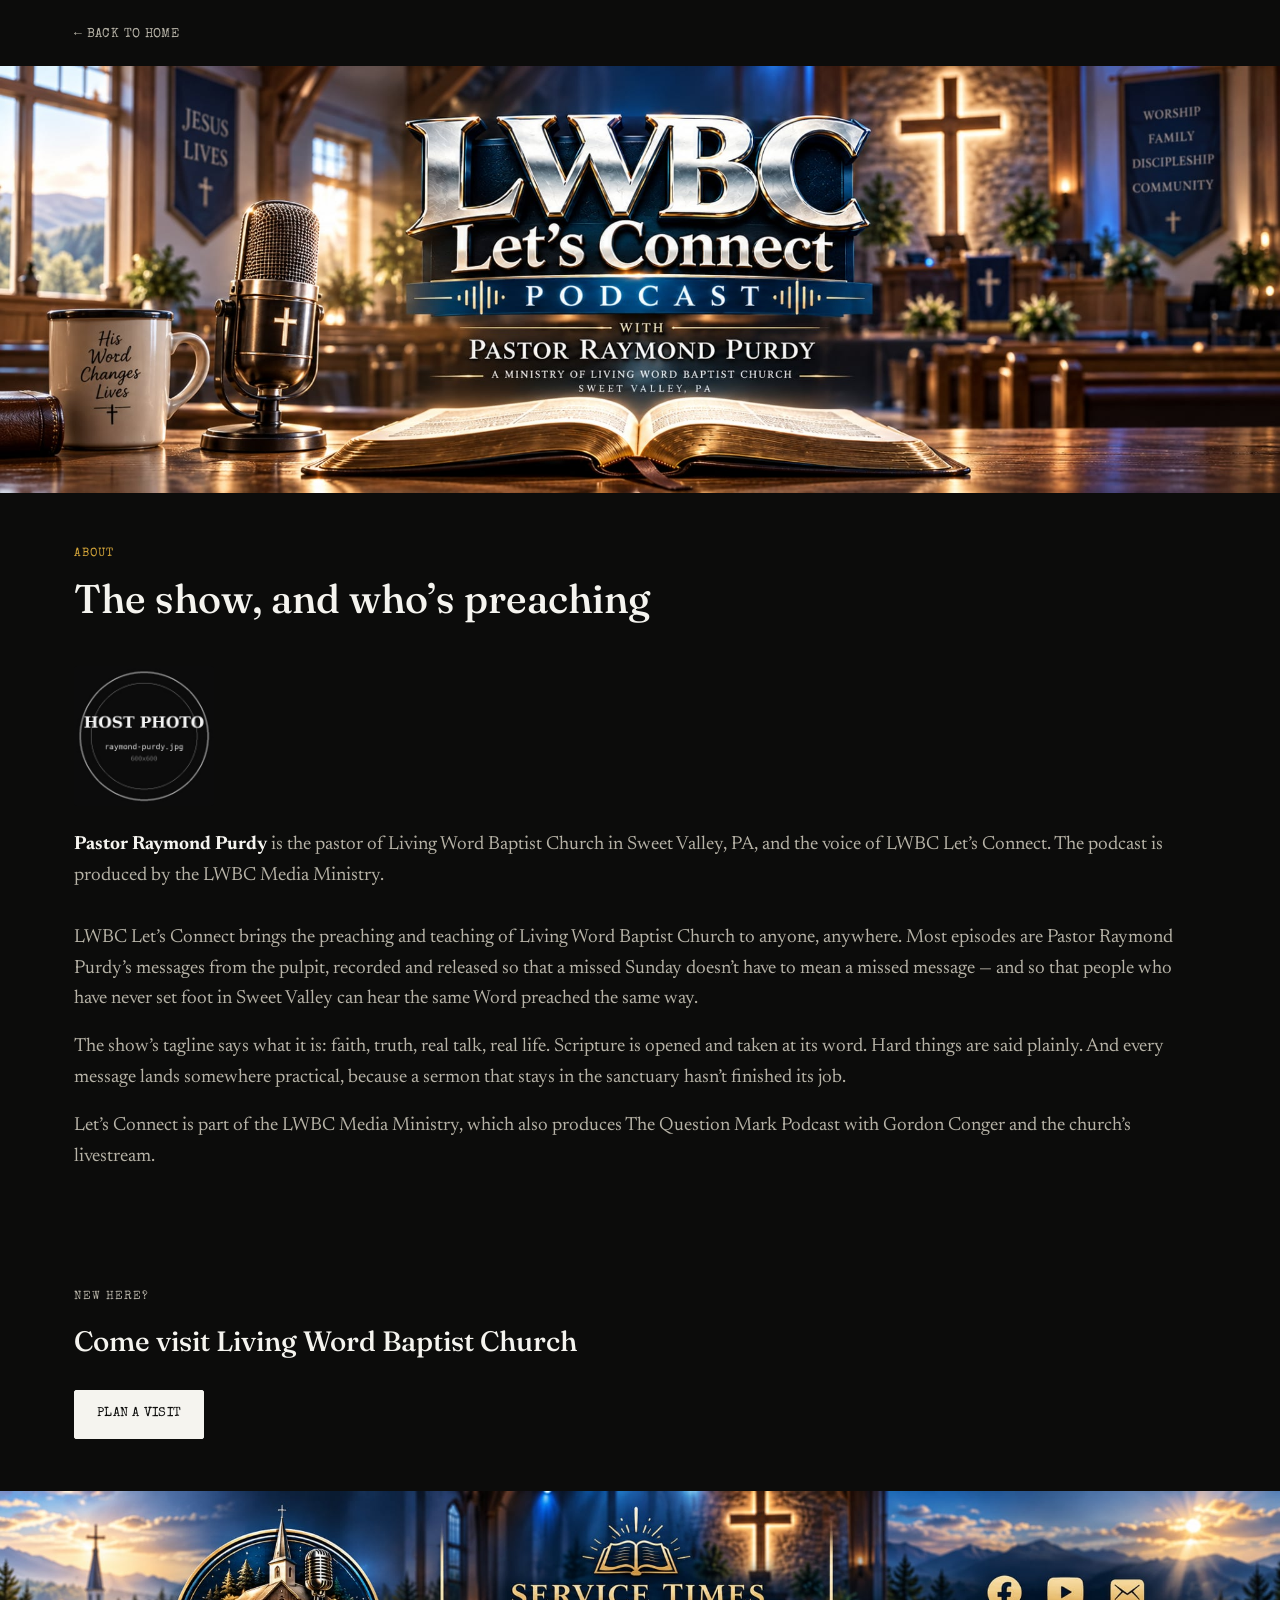
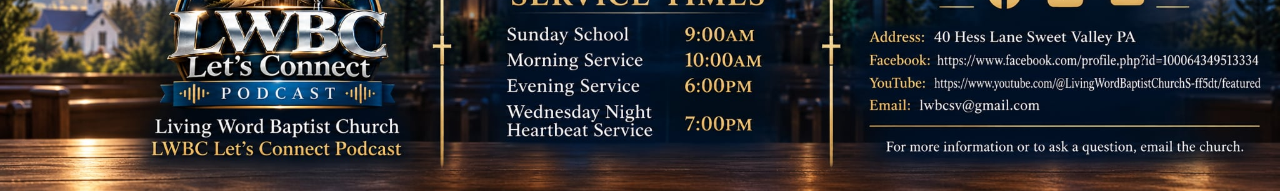
==== commit e93dab1b: "Clean up references to removed submit.html" ====
--- a/about.html
+++ b/about.html
@@ -73,9 +73,9 @@
 
 <section class="callout">
   <div class="wrap">
-    <p class="eyebrow">Got one?</p>
-    <h2>Send a question to Pastor Purdy</h2>
-    <a href="submit.html" class="btn btn-solid">Ask your question</a>
+    <p class="eyebrow">New here?</p>
+    <h2>Come visit Living Word Baptist Church</h2>
+    <a href="https://www.lwbcsv.com/visits/new" target="_blank" rel="noopener" class="btn btn-solid">Plan a Visit</a>
   </div>
 </section>
 
--- a/css/style.css
+++ b/css/style.css
@@ -546,13 +546,13 @@
 .banner-image {
   line-height: 0;
   overflow: hidden;
-  height: clamp(90px, 41.6vw, 680px);
+  aspect-ratio: 2048 / 683;
 }
 .banner-image img {
   width: 100%;
   height: 100%;
   object-fit: cover;
-  object-position: center top;
+  object-position: center center;
   display: block;
 }
 
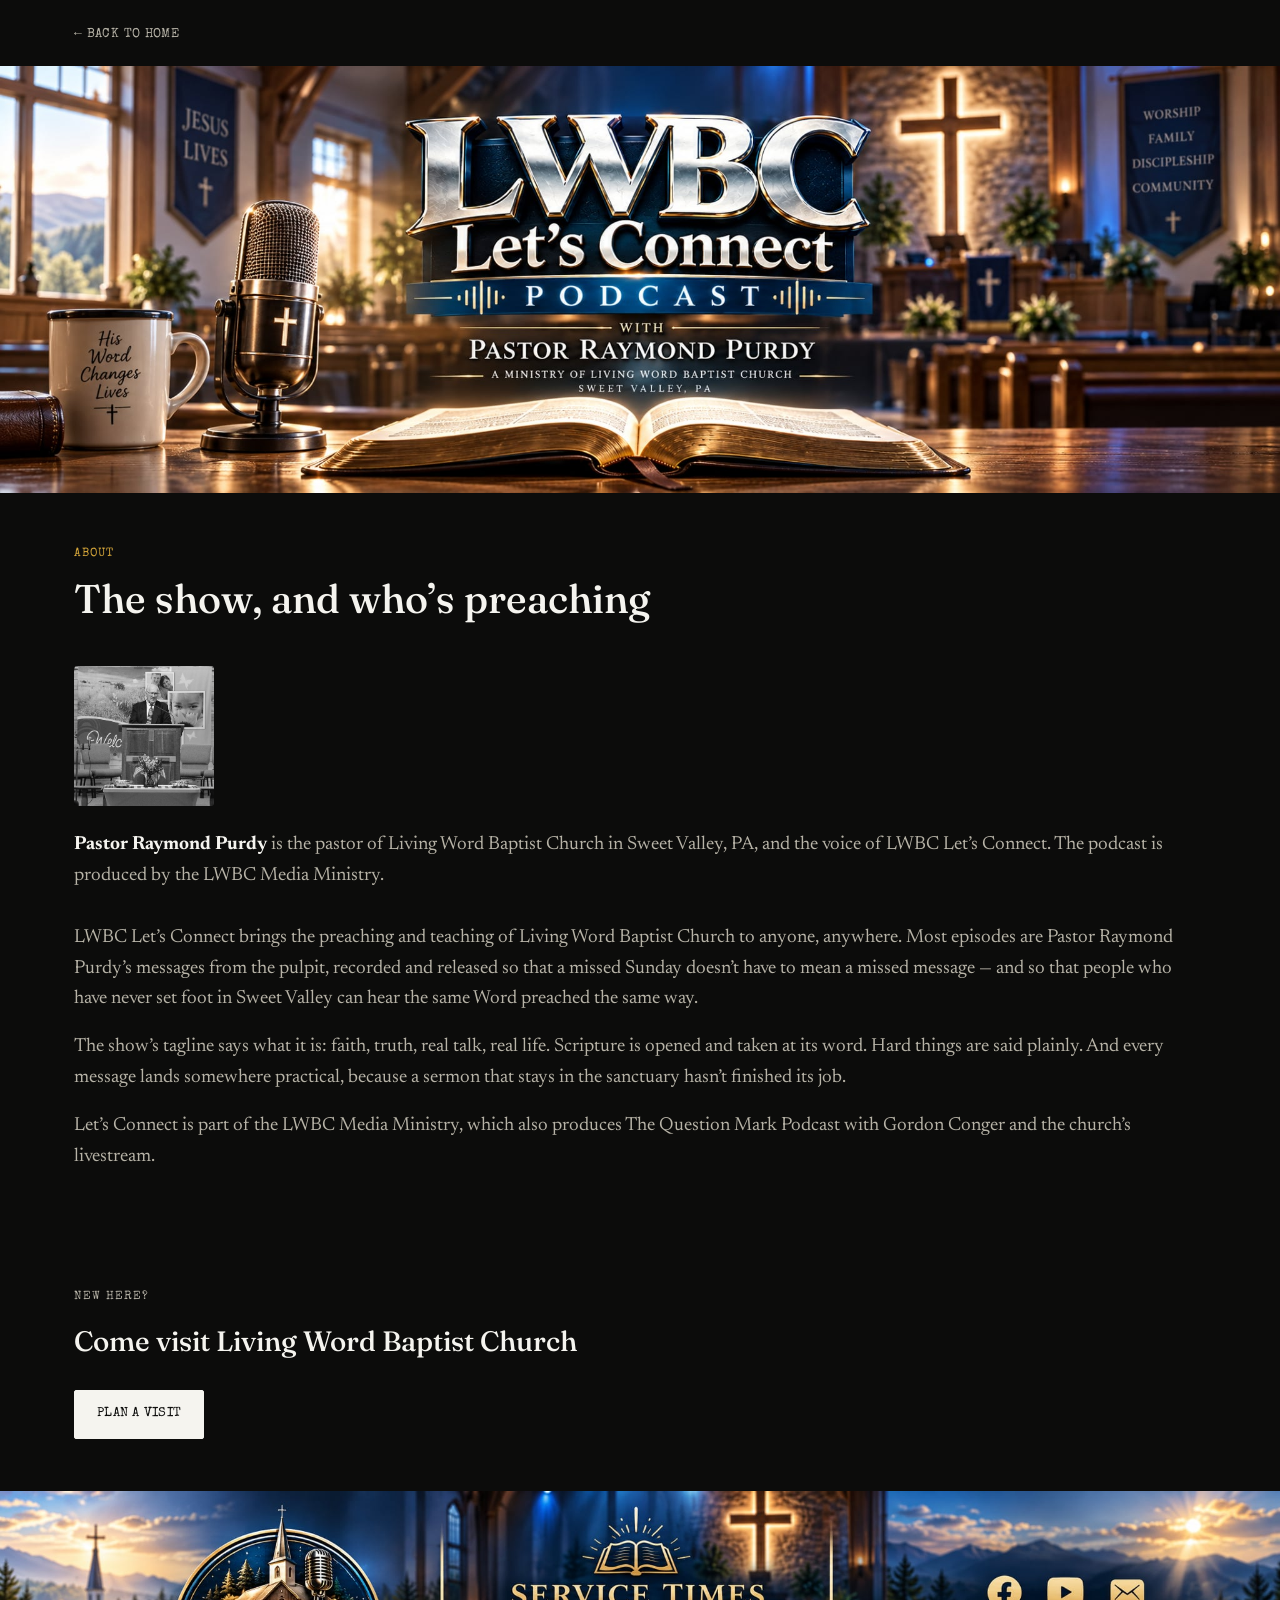
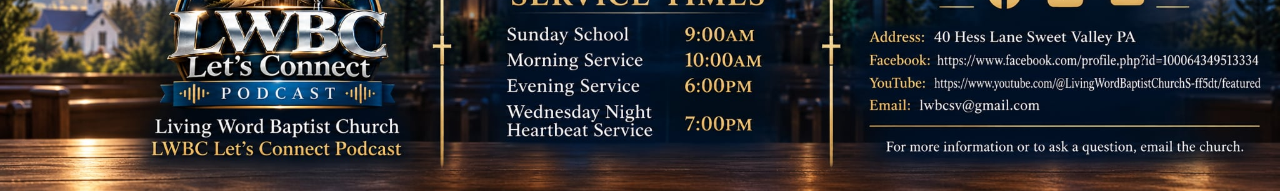
==== commit f7437c70: "Add Pastor Purdy photo, point Plan a Visit to church homepage for now" ====
--- a/about.html
+++ b/about.html
@@ -48,13 +48,7 @@
   <div class="wrap">
 
     <div class="about-figure">
-      <!--
-        REPLACE with Pastor Purdy's headshot once supplied.
-        Suggested: /images/raymond-purdy.jpg, square crop, min 400x400px.
-        The stylesheet renders it in grayscale automatically to match
-        the black-and-white palette.
-      -->
-      <img src="images/raymond-purdy.jpg" alt="Pastor Raymond Purdy, host of LWBC Let's Connect Podcast" onerror="this.style.display='none'">
+      <img src="images/raymond-purdy.jpg" alt="Pastor Raymond Purdy, host of LWBC Let's Connect Podcast">
       <div class="about-copy">
         <!-- COPY REVIEW: confirm bio wording with Pastor Purdy. -->
         <p><strong>Pastor Raymond Purdy</strong> is the pastor of Living Word Baptist Church in Sweet Valley, PA, and the voice of LWBC Let&rsquo;s Connect. The podcast is produced by the LWBC Media Ministry.</p>
@@ -75,7 +69,7 @@
   <div class="wrap">
     <p class="eyebrow">New here?</p>
     <h2>Come visit Living Word Baptist Church</h2>
-    <a href="https://www.lwbcsv.com/visits/new" target="_blank" rel="noopener" class="btn btn-solid">Plan a Visit</a>
+    <a href="https://www.lwbcsv.com/" target="_blank" rel="noopener" class="btn btn-solid">Plan a Visit</a>
   </div>
 </section>
 
